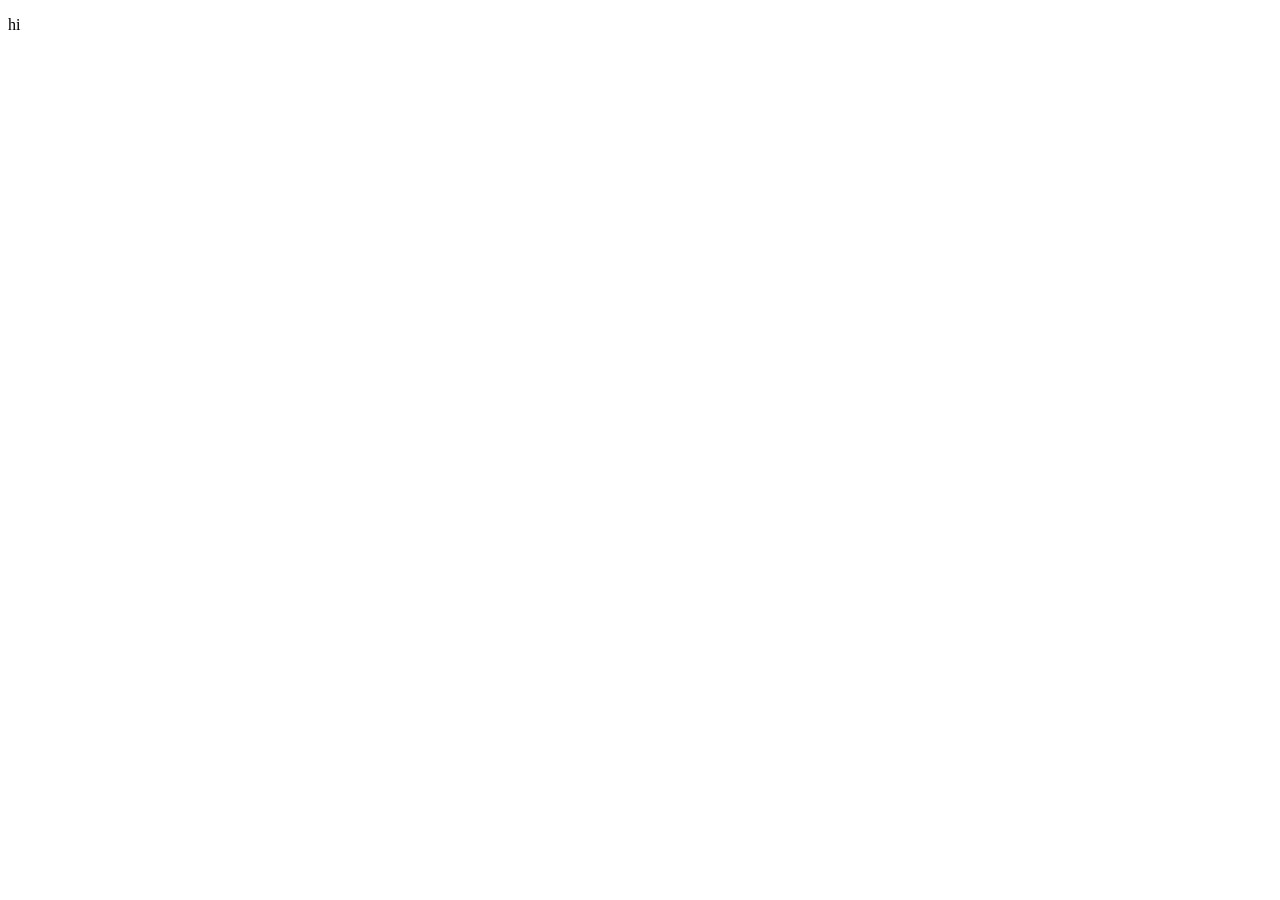
==== index.html @ 4084bc55 "Added Google analytics tag & Twitter embed." ====
<!DOCTYPE html>
<html lang="en">
<head>
  <meta charset="UTF-8">
  <title>Title</title>
</head>
<!-- Google tag (gtag.js) -->
<script async src="https://www.googletagmanager.com/gtag/js?id=G-RRT7QR6MGD"></script>
<script>
  window.dataLayer = window.dataLayer || [];
  function gtag(){dataLayer.push(arguments);}
  gtag('js', new Date());

  gtag('config', 'G-RRT7QR6MGD');
</script>
<body>
  <p>hi</p>
</body>
</html>
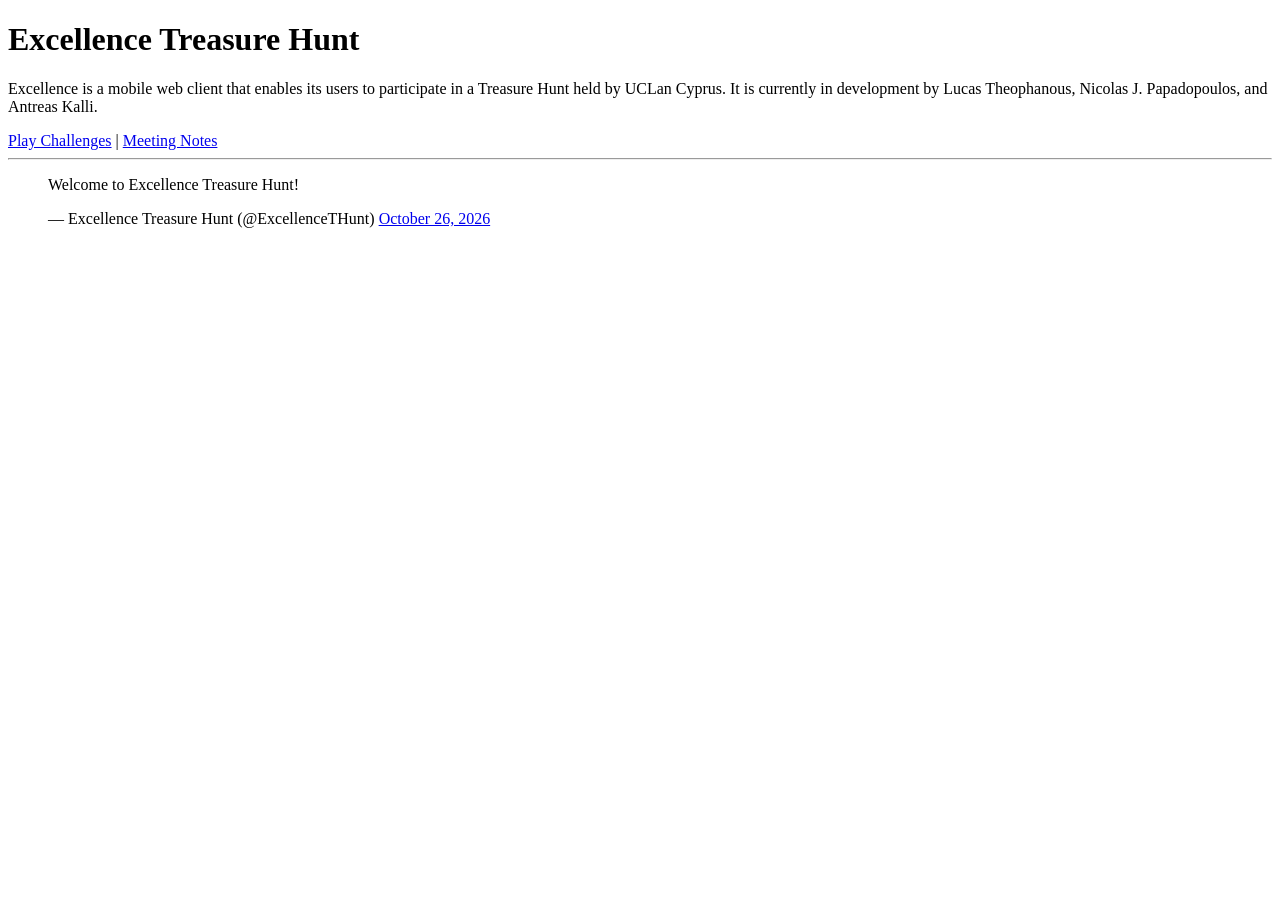
==== commit 6c05eec4: "Merged `home.html` content (Google Analytics tag & @ExcellenceTHunt tweet embed) into `index.html` a" ====
--- a/index.html
+++ b/index.html
@@ -2,18 +2,32 @@
 <html lang="en">
 <head>
   <meta charset="UTF-8">
-  <title>Title</title>
+  <meta name="viewport" content="width=device-width, initial-scale=1.0">
+  <title>Welcome to Excellence Treasure Hunt</title>
+  <!-- Google tag (gtag.js) -->
+  <script async src="https://www.googletagmanager.com/gtag/js?id=G-RRT7QR6MGD"></script>
+  <script>
+    window.dataLayer = window.dataLayer || [];
+    function gtag(){dataLayer.push(arguments);}
+    gtag('js', new Date());
+    gtag('config', 'G-RRT7QR6MGD');
+  </script>
 </head>
-<!-- Google tag (gtag.js) -->
-<script async src="https://www.googletagmanager.com/gtag/js?id=G-RRT7QR6MGD"></script>
-<script>
-  window.dataLayer = window.dataLayer || [];
-  function gtag(){dataLayer.push(arguments);}
-  gtag('js', new Date());
+<body>
+<h1>Excellence Treasure Hunt</h1>
+<p>Excellence is a mobile web client that enables its users to participate in a Treasure Hunt held by UCLan Cyprus. It is currently in development by Lucas Theophanous, Nicolas J. Papadopoulos, and Antreas Kalli.</p>
 
-  gtag('config', 'G-RRT7QR6MGD');
-</script>
-<body>
-  <p>hi</p>
+<nav>
+  <a href="challenges.html">Play Challenges</a> |
+  <a href="MeetingNotes.html">Meeting Notes</a>
+</nav>
+
+<hr>
+
+<blockquote class="twitter-tweet">
+  <p lang="en" dir="ltr">Welcome to Excellence Treasure Hunt!</p>&mdash; Excellence Treasure Hunt (@ExcellenceTHunt)
+  <a href="https://x.com/ExcellenceTHunt/status/2114693171867189511?ref_src=twsrc%5Etfw">October 26, 2026</a>
+</blockquote>
+<script async src="https://platform.x.com/widgets.js" charset="utf-8"></script>
 </body>
-</html>+</html>
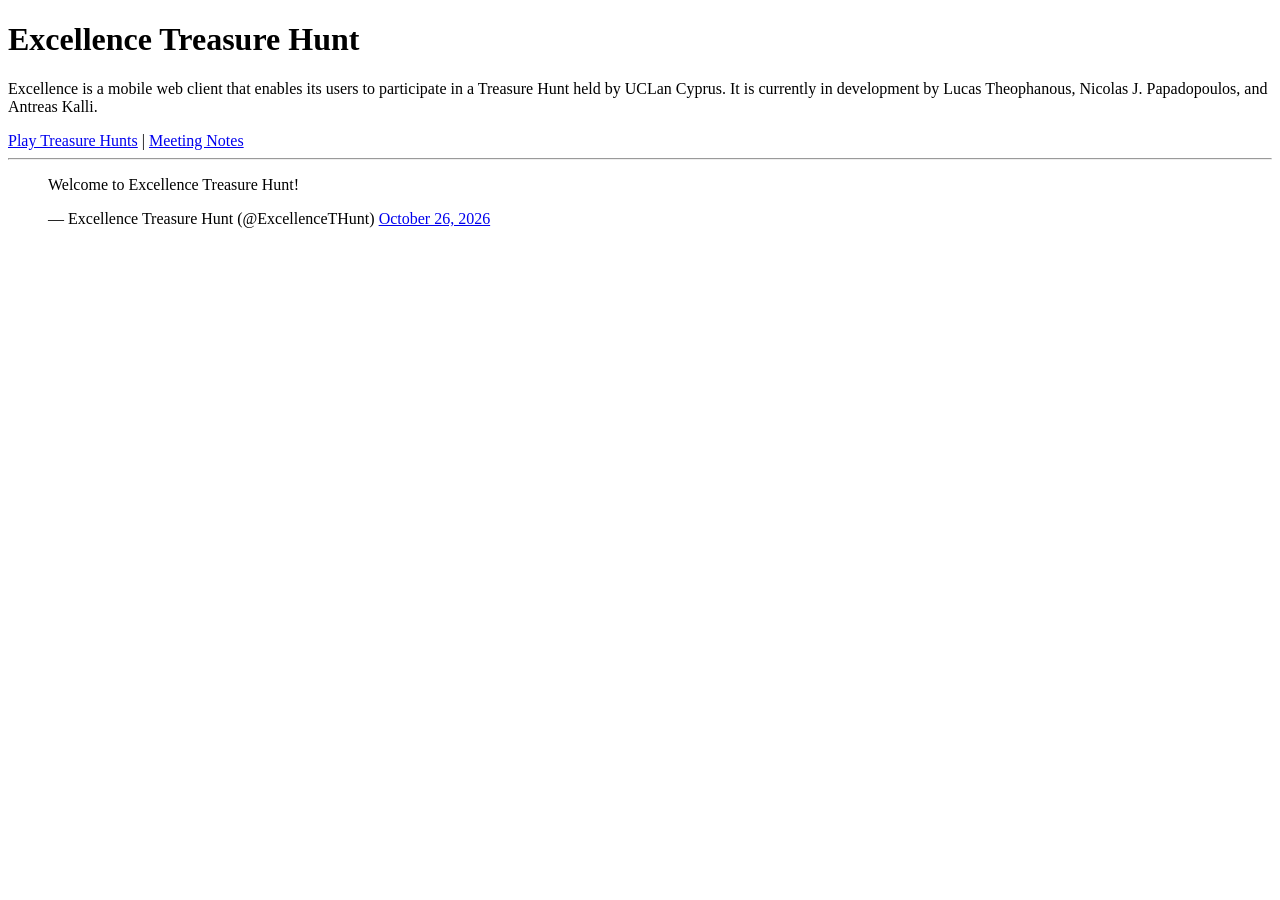
==== commit 18411b02: "Add app.html entry point, shared mobile-first theme.css (in ``./css`), and list.html redirect" ====
--- a/index.html
+++ b/index.html
@@ -18,8 +18,8 @@
 <p>Excellence is a mobile web client that enables its users to participate in a Treasure Hunt held by UCLan Cyprus. It is currently in development by Lucas Theophanous, Nicolas J. Papadopoulos, and Antreas Kalli.</p>
 
 <nav>
-  <a href="challenges.html">Play Challenges</a> |
-  <a href="MeetingNotes.html">Meeting Notes</a>
+  <a href="app.html">Play Treasure Hunts</a> |
+  <a href="notes.html">Meeting Notes</a>
 </nav>
 
 <hr>
